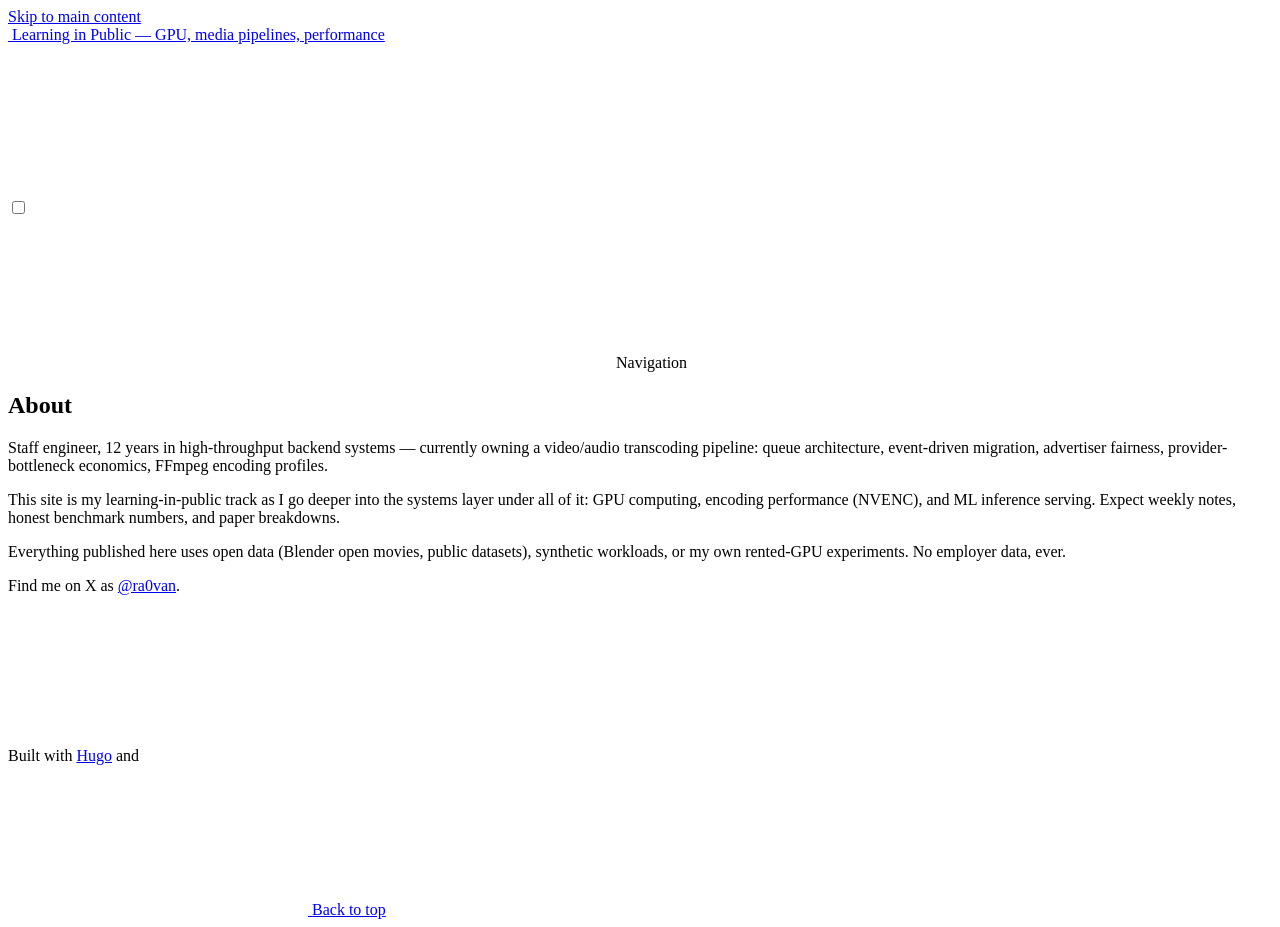
==== public/about/index.html @ dce74ee8 "Cadence, CI workflow, benchmarks section; fix deprecated key" ====
<!DOCTYPE html>
<html
  itemscope
  itemtype="http://schema.org/WebPage"
  lang="en"
  class="color-toggle-hidden"
  
>
  <head>
    <meta charset="UTF-8" />
<meta name="referrer" content="no-referrer" />
<meta name="viewport" content="width=device-width, initial-scale=1.0" />
<meta name="generator" content="Hugo 0.167.0">
  <meta name="robots" content="index, follow" />
  <meta name="description" content="Who I am and why this site exists" />
    <meta name="author" content="" />

    <title>About | Learning in Public — GPU, media pipelines, performance</title>

    <link rel="icon" type="image/svg+xml" href="/learning-in-public/favicon/favicon.svg" />
<link
  rel="icon"
  type="image/png"
  sizes="32x32"
  href="/learning-in-public/favicon/favicon-32x32.png"
/>
<link
  rel="icon"
  type="image/png"
  sizes="16x16"
  href="/learning-in-public/favicon/favicon-16x16.png"
/>

    

    
  <meta
    property="og:title"
    content="About"
  />
  <meta property="og:site_name" content="Learning in Public — GPU, media pipelines, performance" />
  <meta property="og:description" content="Who I am and why this site exists" />
<meta property="og:type" content="article" />
<meta property="og:url" content="https://ra0van.github.io/learning-in-public/about/" />

<meta property="article:section" content="" />
    <meta
      property="article:modified_time"
      content="2026-09-30T10:02:16+05:30"
    />


  <meta name="twitter:card" content="summary" />
<meta name="twitter:title" content="About" />
  <meta name="twitter:description" content="Who I am and why this site exists" />

<script type="application/ld+json">
  {
      "@context": "http://schema.org",
      "@type": "BlogPosting",
      "articleSection": "",
      "name": "About",
      "url": "https://ra0van.github.io/learning-in-public/about/",
      "headline": "About",
      "description": "Who I am and why this site exists",
      "wordCount": "90",
      "inLanguage": "en",
      "isFamilyFriendly": "true",
      "mainEntityOfPage": {
          "@type": "WebPage",
          "@id": "https://ra0van.github.io/learning-in-public/about/"
      },
      "author": [
          {
              "@type": "Person",
              "name": ""
          }
      ],
      "copyrightHolder": "Learning in Public — GPU, media pipelines, performance",
      "copyrightYear": "0001",
      "dateCreated": "0001-01-01T00:00:00.00Z",
      "datePublished": "0001-01-01T00:00:00.00Z",
      "dateModified": "2026-09-30T10:02:16.00Z",
      "publisher":{
          "@type":"Organization",
          "name": "Learning in Public — GPU, media pipelines, performance",
          "url": "https://ra0van.github.io/learning-in-public/",
          "logo": {
              "@type": "ImageObject",
              "url": "https://ra0van.github.io/learning-in-public/brand.svg",
              "width":"32",
              "height":"32"
          }
      }
  }
  </script>


    
  <script src="/learning-in-public/"></script>
<script src="/learning-in-public/"></script>

<link
  rel="preload"
  as="font"
  href="/learning-in-public/fonts/Metropolis.woff2"
  type="font/woff2"
  crossorigin="anonymous"
/>
<link
  rel="preload"
  as="font"
  href="/learning-in-public/fonts/LiberationSans.woff2"
  type="font/woff2"
  crossorigin="anonymous"
/>
<link
  rel="preload"
  as="font"
  href="/learning-in-public/fonts/GeekblogIcons.woff2"
  type="font/woff2"
  crossorigin="anonymous"
/>

<link
  rel="preload"
  href="/learning-in-public/"
  as="style"
/>
<link
  rel="stylesheet"
  href="/learning-in-public/"
  media="all"
/>

<link
  rel="preload"
  href="/learning-in-public/"
  as="style"
/>
<link
  rel="stylesheet"
  href="/learning-in-public/"
  media="screen and (max-width: 45rem)"
/>

<link
  rel="preload"
  href="/learning-in-public/"
  as="style"
/>
<link
  rel="stylesheet"
  href="/learning-in-public/"
  media="print"
/>

<link
  rel="preload"
  href="/learning-in-public/"
  as="style"
/>
<link
  rel="stylesheet"
  href="/learning-in-public/"
  media="all"
/>
  <link href="https://ra0van.github.io/learning-in-public/about/" rel="canonical" type="text/html" />
    <link href="https://ra0van.github.io/learning-in-public/index.xml" rel="alternate" type="application/rss+xml" title="Learning in Public — GPU, media pipelines, performance rss Feed" />

<!-- Made with Geekblog theme https://github.com/thegeeklab/hugo-geekblog -->

    

  </head>

  <body>
    <div class="w-full flex justify-center">
      <a href="#main-content" id="gblog-to-main" class="gdblog-markdown__link">Skip to main content</a>
    </div>

    



    <div
      class="wrapper "
    >
      <header class="gblog-header">
  <div class="container flex flex-wrap">
    <div class="gblog-header__col-1 flex justify-start hidden-mobile"></div>
    <div class="gblog-header__col-2 flex align-center justify-center ">
      <a class="gblog-header__link" rel="me" href="https://ra0van.github.io/learning-in-public/">
        <span class="gblog-brand flex align-center justify-center">
          <img
            class="gblog-brand__img"
            src="/learning-in-public/brand.svg"
            alt=""
          />
          <span class="gblog-brand__title">Learning in Public — GPU, media pipelines, performance</span>
        </span>
        
      </a>
    </div>
    <div class="gblog-header__col-3 flex justify-end">
      <span id="gblog-color-theme">
        <svg class="gblog-icon gblog_brightness_dark">
          <title></title>
          <use xlink:href="#gblog_brightness_dark"></use>
        </svg>
        <svg class="gblog-icon gblog_brightness_light">
          <title></title>
          <use xlink:href="#gblog_brightness_light"></use>
        </svg>
        <svg class="gblog-icon gblog_brightness_auto">
          <title></title>
          <use xlink:href="#gblog_brightness_auto"></use>
        </svg>
      </span>
    </div>
  </div>
</header>
<nav class="gblog-nav">
  <input type="checkbox" id="menu-control" class="hidden" />
  <div class="gblog-nav__control">
    <label for="menu-control" class="flex align-center justify-center">
      <svg class="gblog-icon gblog_menu"><use xlink:href="#gblog_menu"></use></svg>
      <svg class="gblog-icon gblog_clear"><use xlink:href="#gblog_clear"></use></svg>
      <span>Navigation</span>
    </label>
  </div>
  <ul class="gblog-nav__list container flex flex-wrap justify-center menu-content">
    
    
      
    
    
  </ul>
</nav>



      <main class="gblog-page container">
        
  <article class="gblog-post" id="main-content" tabindex="-1">
    <header class="gblog-post__header">
      
      


      <h1 class="gblog-post__title">About</h1>

      
    </header>
    <section class="gblog-markdown">
      <p>Staff engineer, 12 years in high-throughput backend systems — currently owning a
video/audio transcoding pipeline: queue architecture, event-driven migration,
advertiser fairness, provider-bottleneck economics, FFmpeg encoding profiles.</p>
<p>This site is my learning-in-public track as I go deeper into the systems layer
under all of it: GPU computing, encoding performance (NVENC), and ML inference
serving. Expect weekly notes, honest benchmark numbers, and paper breakdowns.</p>
<p>Everything published here uses open data (Blender open movies, public datasets),
synthetic workloads, or my own rented-GPU experiments. No employer data, ever.</p>
<p>Find me on X as <a
  class="gblog-markdown__link"
  href="https://x.com/ra0van"
>@ra0van</a>.</p>

    </section>
  </article>

      </main>

      <footer class="gblog-footer">
  <nav class="container flex">
    <div>
      <section class="flex flex-wrap align-center">
        
        
        
        
      </section>
      <section class="flex flex-wrap align-center">
        <span class="gblog-footer__item">
          Built with <a href="https://gohugo.io/" class="gblog-footer__link">Hugo</a> and
          <svg class="gblog-icon gblog_heart"><use xlink:href="#gblog_heart"></use></svg>
        </span>
      </section>
      
      
    </div>
    
      <div class="flex flex-25 justify-end">
        <span class="gblog-footer__item text-right">
          <a class="gblog-footer__link fake-link" href="#" aria-label="Back to top">
            <svg class="gblog-icon gblog_keyboard_arrow_up">
              <use xlink:href="#gblog_keyboard_arrow_up"></use>
            </svg>
            <span class="hidden-mobile">Back to top</span>
          </a>
        </span>
      </div>
    
  </nav>
</footer>

    </div>
  </body>
</html>
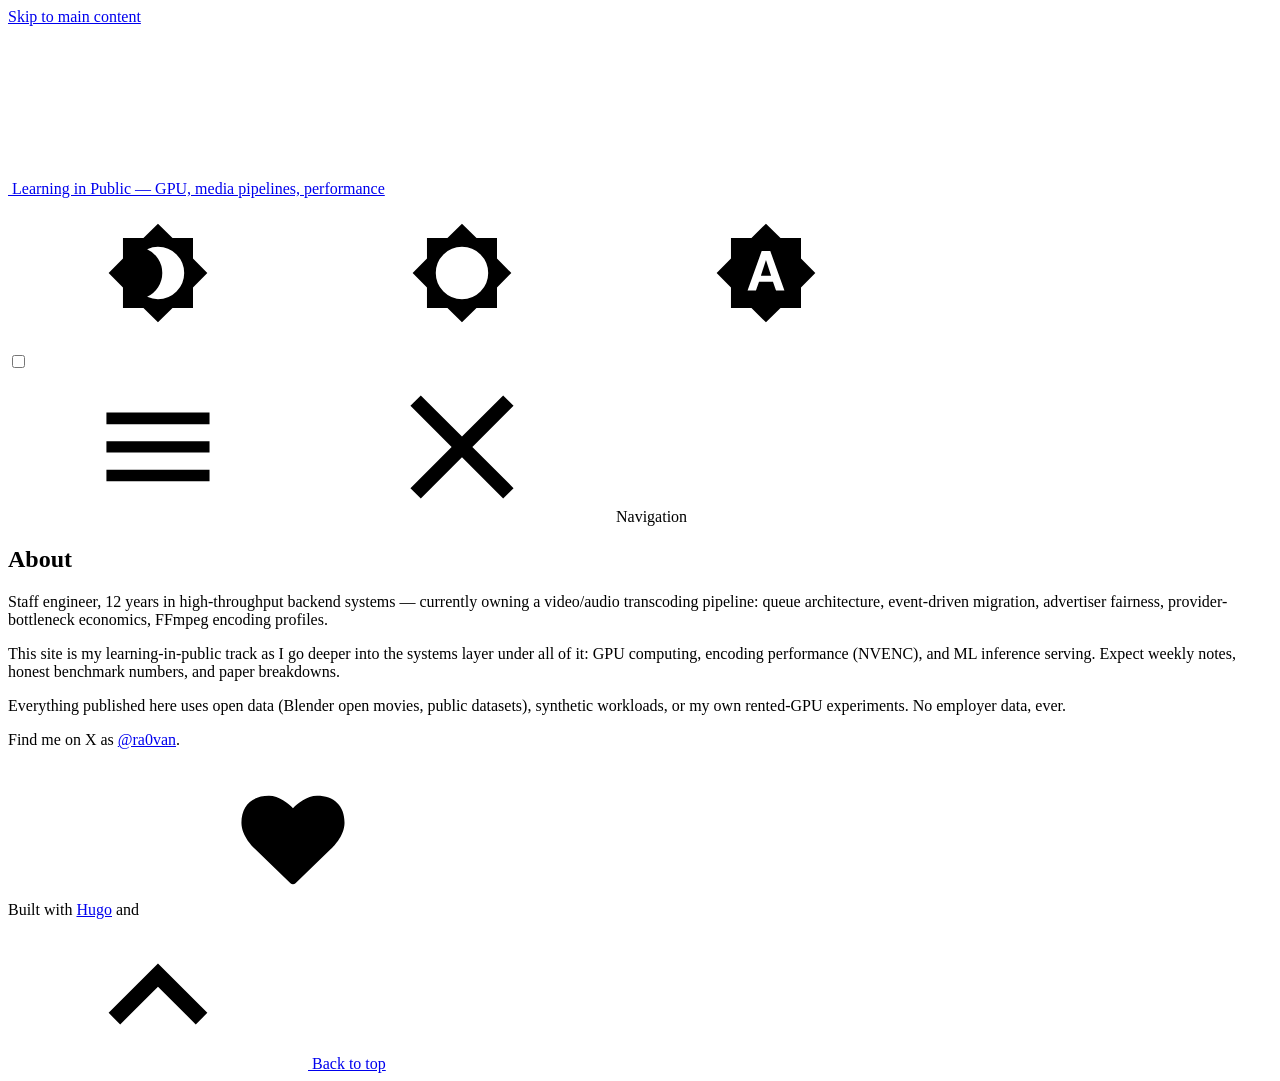
==== commit 67fbcdf9: "Pin geekblog v5.0.3 release (assets bundled), root baseURL, CI" ====
--- a/public/about/index.html
+++ b/public/about/index.html
@@ -17,18 +17,18 @@
 
     <title>About | Learning in Public — GPU, media pipelines, performance</title>
 
-    <link rel="icon" type="image/svg+xml" href="/learning-in-public/favicon/favicon.svg" />
+    <link rel="icon" type="image/svg+xml" href="/favicon/favicon.svg" />
 <link
   rel="icon"
   type="image/png"
   sizes="32x32"
-  href="/learning-in-public/favicon/favicon-32x32.png"
+  href="/favicon/favicon-32x32.png"
 />
 <link
   rel="icon"
   type="image/png"
   sizes="16x16"
-  href="/learning-in-public/favicon/favicon-16x16.png"
+  href="/favicon/favicon-16x16.png"
 />
 
     
@@ -41,7 +41,7 @@
   <meta property="og:site_name" content="Learning in Public — GPU, media pipelines, performance" />
   <meta property="og:description" content="Who I am and why this site exists" />
 <meta property="og:type" content="article" />
-<meta property="og:url" content="https://ra0van.github.io/learning-in-public/about/" />
+<meta property="og:url" content="https://ra0van.github.io/about/" />
 
 <meta property="article:section" content="" />
     <meta
@@ -60,7 +60,7 @@
       "@type": "BlogPosting",
       "articleSection": "",
       "name": "About",
-      "url": "https://ra0van.github.io/learning-in-public/about/",
+      "url": "https://ra0van.github.io/about/",
       "headline": "About",
       "description": "Who I am and why this site exists",
       "wordCount": "90",
@@ -68,7 +68,7 @@
       "isFamilyFriendly": "true",
       "mainEntityOfPage": {
           "@type": "WebPage",
-          "@id": "https://ra0van.github.io/learning-in-public/about/"
+          "@id": "https://ra0van.github.io/about/"
       },
       "author": [
           {
@@ -84,10 +84,10 @@
       "publisher":{
           "@type":"Organization",
           "name": "Learning in Public — GPU, media pipelines, performance",
-          "url": "https://ra0van.github.io/learning-in-public/",
+          "url": "https://ra0van.github.io/",
           "logo": {
               "@type": "ImageObject",
-              "url": "https://ra0van.github.io/learning-in-public/brand.svg",
+              "url": "https://ra0van.github.io/brand.svg",
               "width":"32",
               "height":"32"
           }
@@ -97,76 +97,76 @@
 
 
     
-  <script src="/learning-in-public/"></script>
-<script src="/learning-in-public/"></script>
+  <script src="/js/colortheme-62b51abf.bundle.min.js"></script>
+<script src="/js/main-b30a82c3.bundle.min.js"></script>
 
 <link
   rel="preload"
   as="font"
-  href="/learning-in-public/fonts/Metropolis.woff2"
+  href="/fonts/Metropolis.woff2"
   type="font/woff2"
   crossorigin="anonymous"
 />
 <link
   rel="preload"
   as="font"
-  href="/learning-in-public/fonts/LiberationSans.woff2"
+  href="/fonts/LiberationSans.woff2"
   type="font/woff2"
   crossorigin="anonymous"
 />
 <link
   rel="preload"
   as="font"
-  href="/learning-in-public/fonts/GeekblogIcons.woff2"
+  href="/fonts/GeekblogIcons.woff2"
   type="font/woff2"
   crossorigin="anonymous"
 />
 
 <link
   rel="preload"
-  href="/learning-in-public/"
+  href="/main-e155ff06.min.css"
   as="style"
 />
 <link
   rel="stylesheet"
-  href="/learning-in-public/"
+  href="/main-e155ff06.min.css"
   media="all"
 />
 
 <link
   rel="preload"
-  href="/learning-in-public/"
+  href="/mobile-533446cd.min.css"
   as="style"
 />
 <link
   rel="stylesheet"
-  href="/learning-in-public/"
+  href="/mobile-533446cd.min.css"
   media="screen and (max-width: 45rem)"
 />
 
 <link
   rel="preload"
-  href="/learning-in-public/"
+  href="/print-cc34f864.min.css"
   as="style"
 />
 <link
   rel="stylesheet"
-  href="/learning-in-public/"
+  href="/print-cc34f864.min.css"
   media="print"
 />
 
 <link
   rel="preload"
-  href="/learning-in-public/"
+  href="/custom.css"
   as="style"
 />
 <link
   rel="stylesheet"
-  href="/learning-in-public/"
+  href="/custom.css"
   media="all"
 />
-  <link href="https://ra0van.github.io/learning-in-public/about/" rel="canonical" type="text/html" />
-    <link href="https://ra0van.github.io/learning-in-public/index.xml" rel="alternate" type="application/rss+xml" title="Learning in Public — GPU, media pipelines, performance rss Feed" />
+  <link href="https://ra0van.github.io/about/" rel="canonical" type="text/html" />
+    <link href="https://ra0van.github.io/index.xml" rel="alternate" type="application/rss+xml" title="Learning in Public — GPU, media pipelines, performance rss Feed" />
 
 <!-- Made with Geekblog theme https://github.com/thegeeklab/hugo-geekblog -->
 
@@ -180,6 +180,9 @@
     </div>
 
     
+  <!-- geekblog include: /sprites/geekblog.svg -->
+  <svg class="svg-sprite" xmlns="http://www.w3.org/2000/svg" xmlns:xlink="http://www.w3.org/1999/xlink"><defs><svg viewBox="-7.27 -7.27 46.55 46.55" id="gblog_arrow_back" xmlns="http://www.w3.org/2000/svg"><path d="M31.999 14.035v3.93H7.673l11.134 11.228L16 32 .001 16.001 16 .002l2.807 2.807L7.673 14.037h24.326z"/></svg><svg viewBox="-7.27 -7.27 46.55 46.55" id="gblog_arrow_left" xmlns="http://www.w3.org/2000/svg"><path d="M7.954 17.965v5.988L.001 16l7.953-7.953v5.988H32v3.93H7.954z"/></svg><svg viewBox="-7.27 -7.27 46.55 46.55" id="gblog_arrow_right" xmlns="http://www.w3.org/2000/svg"><path d="M24.046 14.035V8.047L31.999 16l-7.953 7.953v-5.988H0v-3.93h24.046z"/></svg><svg viewBox="-7.27 -7.27 42.55 42.55" id="gblog_bitbucket" xmlns="http://www.w3.org/2000/svg"><path d="M15.905 13.355c.189 1.444-1.564 2.578-2.784 1.839-1.375-.602-1.375-2.784-.034-3.403 1.151-.705 2.818.223 2.818 1.564zm1.907-.361c-.309-2.44-3.076-4.056-5.328-3.042-1.426.636-2.389 2.148-2.32 3.747.086 2.097 2.08 3.815 4.176 3.626s3.729-2.234 3.472-4.331zm4.108-9.315c-.756-.997-2.045-1.169-3.179-1.358-3.214-.516-6.513-.533-9.727.034-1.066.172-2.269.361-2.939 1.323 1.1 1.031 2.664 1.186 4.073 1.358 2.544.327 5.156.344 7.699.017 1.426-.172 3.008-.309 4.073-1.375zm.979 17.788c-.481 1.684-.206 3.953-1.994 4.932-3.076 1.701-6.806 1.89-10.191 1.289-1.787-.327-3.884-.894-4.864-2.578-.43-1.65-.705-3.334-.98-5.018l.103-.275.309-.155c5.121 3.386 12.288 3.386 17.427 0 .808.241.206 1.22.189 1.805zM26.01 4.951c-.584 3.764-1.255 7.51-1.908 11.257-.189 1.1-1.255 1.719-2.148 2.183-3.214 1.615-6.96 1.89-10.483 1.512-2.389-.258-4.829-.894-6.771-2.389-.911-.705-.911-1.908-1.083-2.922-.602-3.523-1.289-7.046-1.719-10.604.206-1.547 1.942-2.217 3.231-2.698C6.848.654 8.686.362 10.508.19c3.884-.378 7.854-.241 11.618.859 1.341.395 2.784.945 3.695 2.097.412.533.275 1.203.189 1.805z"/></svg><svg viewBox="-7.27 -7.27 46.55 46.55" id="gblog_bookmark" xmlns="http://www.w3.org/2000/svg"><path d="M20.357 5.856q1.157 0 2.043.851t.885 2.008v23.284l-10.212-4.357-10.144 4.357V8.715q0-1.157.885-2.008t2.042-.851h14.502zm5.787 18.859V5.856q0-1.157-.851-2.042t-2.008-.885H8.715q0-1.157.885-2.042t2.043-.885h14.502q1.157 0 2.043.885t.885 2.042v23.216z"/></svg><svg viewBox="-7.27 -7.27 42.55 42.55" id="gblog_brightness_auto" xmlns="http://www.w3.org/2000/svg"><path d="M16.846 18.938h2.382L15.22 7.785h-2.44L8.772 18.938h2.382l.871-2.44h3.95zm7.087-9.062L27.999 14l-4.066 4.124v5.809h-5.809L14 27.999l-4.124-4.066H4.067v-5.809L.001 14l4.066-4.124V4.067h5.809L14 .001l4.124 4.066h5.809v5.809zm-11.385 4.937L14 10.282l1.452 4.531h-2.904z"/></svg><svg viewBox="-7.27 -7.27 42.55 42.55" id="gblog_brightness_dark" xmlns="http://www.w3.org/2000/svg"><path d="M14 21.435q3.079 0 5.257-2.178T21.435 14t-2.178-5.257T14 6.565q-1.51 0-3.079.697 1.917.871 3.108 2.701T15.22 14t-1.191 4.037-3.108 2.701q1.568.697 3.079.697zm9.933-11.559L27.999 14l-4.066 4.124v5.809h-5.809L14 27.999l-4.124-4.066H4.067v-5.809L.001 14l4.066-4.124V4.067h5.809L14 .001l4.124 4.066h5.809v5.809z"/></svg><svg viewBox="-7.27 -7.27 42.55 42.55" id="gblog_brightness_light" xmlns="http://www.w3.org/2000/svg"><path d="M14 21.435q3.079 0 5.257-2.178T21.435 14t-2.178-5.257T14 6.565 8.743 8.743 6.565 14t2.178 5.257T14 21.435zm9.933-3.311v5.809h-5.809L14 27.999l-4.124-4.066H4.067v-5.809L.001 14l4.066-4.124V4.067h5.809L14 .001l4.124 4.066h5.809v5.809L27.999 14z"/></svg><svg viewBox="-7.27 -7.27 42.55 42.55" id="gblog_check" xmlns="http://www.w3.org/2000/svg"><path d="M8.885 20.197 25.759 3.323l2.24 2.24L8.885 24.677 0 15.792l2.24-2.24z"/></svg><svg viewBox="-7.27 -7.27 42.55 42.55" id="gblog_check_circle_outline" xmlns="http://www.w3.org/2000/svg"><path d="M14 25.239q4.601 0 7.92-3.319T25.239 14 21.92 6.08 14 2.761 6.08 6.08 2.761 14t3.319 7.92T14 25.239zM14 0q5.784 0 9.892 4.108T28 14t-4.108 9.892T14 28t-9.892-4.108T0 14t4.108-9.892T14 0zm6.441 7.822 1.972 1.972-11.239 11.239L4.207 14l1.972-1.972 4.995 4.995z"/></svg><svg viewBox="-7.27 -7.27 46.55 46.55" id="gblog_clear" xmlns="http://www.w3.org/2000/svg"><path d="M32 3.222 19.222 16 32 28.778l-3.221 3.221-12.778-12.778L3.223 31.999.002 28.778 12.78 16 .002 3.222 3.223.001l12.778 12.778L28.779.001z"/></svg><svg viewBox="-7.27 -7.27 42.55 42.55" id="gblog_cloud_off" xmlns="http://www.w3.org/2000/svg"><path d="M9.023 10.5H7q-1.914 0-3.281 1.395t-1.367 3.309 1.367 3.281T7 19.852h11.375zM3.5 4.976l1.477-1.477L24.5 23.022l-1.477 1.477-2.352-2.297H6.999q-2.898 0-4.949-2.051t-2.051-4.949q0-2.844 1.969-4.867t4.758-2.133zm19.086 5.578q2.242.164 3.828 1.832T28 16.351q0 3.008-2.461 4.758l-1.695-1.695q1.805-.984 1.805-3.063 0-1.422-1.039-2.461t-2.461-1.039h-1.75v-.602q0-2.68-1.859-4.539t-4.539-1.859q-1.531 0-2.953.711l-1.75-1.695Q11.431 3.5 14.001 3.5q2.953 0 5.496 2.078t3.09 4.977z"/></svg><svg viewBox="-7.27 -7.27 42.55 42.55" id="gblog_code" xmlns="http://www.w3.org/2000/svg"><path d="M9.917 24.5a1.75 1.75 0 1 0-3.501.001 1.75 1.75 0 0 0 3.501-.001zm0-21a1.75 1.75 0 1 0-3.501.001A1.75 1.75 0 0 0 9.917 3.5zm11.666 2.333a1.75 1.75 0 1 0-3.501.001 1.75 1.75 0 0 0 3.501-.001zm1.75 0a3.502 3.502 0 0 1-1.75 3.026c-.055 6.581-4.721 8.039-7.82 9.023-2.898.911-3.846 1.349-3.846 3.117v.474a3.502 3.502 0 0 1 1.75 3.026c0 1.932-1.568 3.5-3.5 3.5s-3.5-1.568-3.5-3.5c0-1.294.711-2.424 1.75-3.026V6.526A3.502 3.502 0 0 1 4.667 3.5c0-1.932 1.568-3.5 3.5-3.5s3.5 1.568 3.5 3.5a3.502 3.502 0 0 1-1.75 3.026v9.06c.93-.456 1.914-.766 2.807-1.039 3.391-1.075 5.323-1.878 5.359-5.687a3.502 3.502 0 0 1-1.75-3.026c0-1.932 1.568-3.5 3.5-3.5s3.5 1.568 3.5 3.5z"/></svg><svg viewBox="-7.27 -7.27 46.55 46.55" id="gblog_contacts" xmlns="http://www.w3.org/2000/svg"><path d="M22.688 22.688v-2q0-1.5-2.281-2.438t-4.406-.938-4.406.938-2.281 2.438v2h13.375zM16 9q-1.25 0-2.125.875T13 12t.875 2.125T16 15t2.125-.875T19 12t-.875-2.125T16 9zm10.688-3.687q1.063 0 1.844.813t.781 1.875v16q0 1.063-.781 1.875t-1.844.813H5.313q-1.063 0-1.844-.813t-.781-1.875v-16q0-1.063.781-1.875t1.844-.813h21.375zM5.313 32v-2.688h21.375V32H5.313zM26.688 0v2.688H5.313V0h21.375z"/></svg><svg viewBox="-7.27 -7.27 42.55 42.55" id="gblog_copy" xmlns="http://www.w3.org/2000/svg"><path d="M23.502 25.438V7.626H9.562v17.812h13.94zm0-20.315q1.013 0 1.787.745t.774 1.757v17.812q0 1.013-.774 1.787t-1.787.774H9.562q-1.013 0-1.787-.774t-.774-1.787V7.625q0-1.013.774-1.757t1.787-.745h13.94zM19.689 0v2.562H4.438v17.812H1.936V2.562q0-1.013.745-1.787T4.438.001h15.251z"/></svg><svg viewBox="-7.27 -7.27 46.55 46.55" id="gblog_create" xmlns="http://www.w3.org/2000/svg"><path d="m31.499 7.167-3.25 3.25-6.666-6.666 3.25-3.25q.5-.5 1.25-.5t1.25.5l4.166 4.166q.5.5.5 1.25t-.5 1.25zM.001 25.333 19.667 5.667l6.666 6.666L6.667 31.999H.001v-6.666z"/></svg><svg viewBox="-7.27 -7.27 42.55 42.55" id="gblog_dangerous" xmlns="http://www.w3.org/2000/svg"><path d="M21.802 19.833 15.969 14l5.833-5.833-1.969-1.969L14 12.031 8.167 6.198 6.198 8.167 12.031 14l-5.833 5.833 1.969 1.969L14 15.969l5.833 5.833zM19.833 0 28 8.167v11.666L19.833 28H8.167L0 19.833V8.167L8.167 0h11.666z"/></svg><svg viewBox="-7.27 -7.27 46.55 46.55" id="gblog_date" xmlns="http://www.w3.org/2000/svg"><path d="M27.192 28.844V11.192H4.808v17.652h22.384zm0-25.689q1.277 0 2.253.976t.976 2.253v22.459q0 1.277-.976 2.216t-2.253.939H4.808q-1.352 0-2.291-.901t-.939-2.253V6.385q0-1.277.939-2.253t2.291-.976h1.577V.001h3.23v3.155h12.769V.001h3.23v3.155h1.577zm-3.155 11.267v3.155h-3.23v-3.155h3.23zm-6.46 0v3.155h-3.155v-3.155h3.155zm-6.384 0v3.155h-3.23v-3.155h3.23z"/></svg><svg viewBox="-7.27 -7.27 46.55 46.55" id="gblog_download" xmlns="http://www.w3.org/2000/svg"><path d="M2.866 28.209h26.269v3.79H2.866v-3.79zm26.268-16.925L16 24.418 2.866 11.284h7.493V.001h11.283v11.283h7.493z"/></svg><svg viewBox="-7.27 -7.27 46.55 46.55" id="gblog_email" xmlns="http://www.w3.org/2000/svg"><path d="M28.845 9.615v-3.23L16 14.422 3.155 6.385v3.23L16 17.577zm0-6.46q1.277 0 2.216.977T32 6.385v19.23q0 1.277-.939 2.253t-2.216.977H3.155q-1.277 0-2.216-.977T0 25.615V6.385q0-1.277.939-2.253t2.216-.977h25.69z"/></svg><svg viewBox="-7.27 -7.27 42.55 42.55" id="gblog_error_outline" xmlns="http://www.w3.org/2000/svg"><path d="M14 25.239q4.601 0 7.92-3.319T25.239 14 21.92 6.08 14 2.761 6.08 6.08 2.761 14t3.319 7.92T14 25.239zM14 0q5.784 0 9.892 4.108T28 14t-4.108 9.892T14 28t-9.892-4.108T0 14t4.108-9.892T14 0zm-1.38 6.967h2.761v8.413H12.62V6.967zm0 11.239h2.761v2.826H12.62v-2.826z"/></svg><svg viewBox="-7.27 -7.27 42.55 42.55" id="gblog_fire" xmlns="http://www.w3.org/2000/svg"><path d="M17.689 21.998q-.32.32-.8.576t-.864.384q-1.152.384-2.272.032t-1.888-.992q-.128-.128-.096-.256t.16-.192q1.216-.384 1.92-1.216t.96-1.792q.192-.896-.064-1.728t-.384-1.728q-.128-.704-.096-1.376t.288-1.312q0-.128.128-.128t.192.064q.384.832.992 1.472t1.28 1.216 1.216 1.248.672 1.568q.064.384.064.704.064.96-.32 1.92t-1.088 1.536zm3.84-10.944q-.768-.704-1.6-1.28t-1.6-1.344q-1.536-1.536-2.016-3.584t.16-4.16q.128-.32-.096-.544t-.544-.096q-.768.32-1.44.768t-1.312.896q-1.984 1.664-3.136 3.936T8.633 10.51t.8 5.088q0 .128.032.256t.032.256q0 .576-.512.832t-1.024-.192q-.128-.192-.192-.32-1.024-1.28-1.376-2.912t-.096-3.232q.064-.384-.288-.576t-.608.128q-1.28 1.664-1.856 3.68t-.448 4.064q0 .576.096 1.184t.288 1.184q.448 1.536 1.216 2.816 1.216 2.048 3.264 3.424t4.416 1.696q2.496.32 5.024-.256t4.448-2.304q1.408-1.344 2.208-3.104t.864-3.68-.704-3.712q-.064-.128-.096-.224t-.096-.224q-.576-1.088-1.28-1.984-.256-.384-.544-.704t-.672-.64z"/></svg><svg viewBox="-7.27 -7.27 42.55 42.55" id="gblog_git" xmlns="http://www.w3.org/2000/svg"><path d="M27.472 12.753 15.247.529a1.803 1.803 0 0 0-2.55 0l-2.84 2.84 2.137 2.137a2.625 2.625 0 0 1 3.501 3.501l3.499 3.499a2.625 2.625 0 1 1-1.237 1.237l-3.499-3.499c-.083.04-.169.075-.257.106v7.3a2.626 2.626 0 1 1-1.75 0v-7.3a2.626 2.626 0 0 1-1.494-3.607L8.62 4.606l-8.09 8.09a1.805 1.805 0 0 0 0 2.551l12.225 12.224a1.803 1.803 0 0 0 2.55 0l12.168-12.168a1.805 1.805 0 0 0 0-2.551z"/></svg><svg viewBox="-7.27 -7.27 46.55 46.55" id="gblog_gitea" xmlns="http://www.w3.org/2000/svg"><path d="M5.581 7.229c-2.46-.005-5.755 1.559-5.573 5.48.284 6.125 6.56 6.693 9.068 6.743.275 1.149 3.227 5.112 5.412 5.32h9.573c5.741-.381 10.04-17.363 6.853-17.427-5.271.248-8.395.373-11.073.395v5.3l-.835-.369-.005-4.928c-3.075-.001-5.781-.144-10.919-.397-.643-.004-1.539-.113-2.501-.116zm.348 2.166h.293c.349 3.14.917 4.976 2.067 7.781-2.933-.347-5.429-1.199-5.888-4.38-.237-1.647.563-3.365 3.528-3.401zm11.409 3.087c.2.003.404.04.596.128l.999.431-.716 1.305h-.007a.996.996 0 0 0-.321.053l.006-.002c-.349.114-.593.406-.593.749 0 .097.019.189.055.275l-.002-.006a.767.767 0 0 0 .151.233l-.001-.001-1.235 2.248a.99.99 0 0 0-.302.052l.006-.002c-.349.114-.593.406-.593.749 0 .097.019.189.055.275l-.002-.006c.128.31.457.527.843.527a.987.987 0 0 0 .31-.049l-.006.002c.348-.114.592-.406.592-.749 0-.097-.02-.19-.056-.277l.002.006a.784.784 0 0 0-.211-.293l1.203-2.189a.999.999 0 0 0 .397-.041l-.006.002a.942.942 0 0 0 .285-.15l-.001.001c.464.195.844.353 1.117.488.411.203.556.337.6.487.044.147-.004.429-.236.925-.173.369-.46.893-.799 1.511h-.02a.991.991 0 0 0-.321.053l.006-.002c-.349.114-.593.406-.593.749 0 .097.019.189.055.275l-.002-.006c.128.31.457.527.843.527a.987.987 0 0 0 .31-.049l-.006.002c.348-.114.592-.406.592-.749a.703.703 0 0 0-.055-.275l.002.006a.802.802 0 0 0-.183-.27l.001.001c.335-.611.623-1.136.808-1.531.251-.536.381-.935.267-1.32s-.467-.636-.933-.867c-.307-.151-.689-.311-1.147-.503a.723.723 0 0 0-.052-.324l.002.006a.792.792 0 0 0-.194-.279l.704-1.284 3.899 1.684c.704.305.995 1.053.653 1.68l-2.68 4.907c-.343.625-1.184.884-1.888.58l-5.516-2.384c-.704-.304-.996-1.053-.653-1.68l2.68-4.905c.235-.431.707-.687 1.207-.707z"/></svg><svg viewBox="-7.27 -7.27 46.55 46.55" id="gblog_github" xmlns="http://www.w3.org/2000/svg"><path d="M16 .394c8.833 0 15.999 7.166 15.999 15.999 0 7.062-4.583 13.062-10.937 15.187-.813.146-1.104-.354-1.104-.771 0-.521.021-2.25.021-4.396 0-1.5-.5-2.458-1.083-2.958 3.562-.396 7.312-1.75 7.312-7.896 0-1.75-.625-3.167-1.646-4.291.167-.417.708-2.042-.167-4.25-1.333-.417-4.396 1.646-4.396 1.646a15.032 15.032 0 0 0-8 0S8.937 6.602 7.603 7.018c-.875 2.208-.333 3.833-.167 4.25-1.021 1.125-1.646 2.542-1.646 4.291 0 6.125 3.729 7.5 7.291 7.896-.458.417-.875 1.125-1.021 2.146-.917.417-3.25 1.125-4.646-1.333-.875-1.521-2.458-1.646-2.458-1.646-1.562-.021-.104.979-.104.979 1.042.479 1.771 2.333 1.771 2.333.938 2.854 5.396 1.896 5.396 1.896 0 1.333.021 2.583.021 2.979 0 .417-.292.917-1.104.771C4.582 29.455-.001 23.455-.001 16.393-.001 7.56 7.165.394 15.998.394zM6.063 23.372c.042-.083-.021-.187-.146-.25-.125-.042-.229-.021-.271.042-.042.083.021.187.146.25.104.062.229.042.271-.042zm.646.709c.083-.062.062-.208-.042-.333-.104-.104-.25-.146-.333-.062-.083.062-.062.208.042.333.104.104.25.146.333.062zm.625.937c.104-.083.104-.25 0-.396-.083-.146-.25-.208-.354-.125-.104.062-.104.229 0 .375s.271.208.354.146zm.875.875c.083-.083.042-.271-.083-.396-.146-.146-.333-.167-.417-.062-.104.083-.062.271.083.396.146.146.333.167.417.062zm1.187.521c.042-.125-.083-.271-.271-.333-.167-.042-.354.021-.396.146s.083.271.271.312c.167.062.354 0 .396-.125zm1.313.104c0-.146-.167-.25-.354-.229-.187 0-.333.104-.333.229 0 .146.146.25.354.229.187 0 .333-.104.333-.229zm1.208-.208c-.021-.125-.187-.208-.375-.187-.187.042-.312.167-.292.312.021.125.187.208.375.167s.312-.167.292-.292z"/></svg><svg viewBox="-7.27 -7.27 42.55 42.55" id="gblog_gitlab" xmlns="http://www.w3.org/2000/svg"><path d="M1.629 11.034 14 26.888.442 17.048a1.09 1.09 0 0 1-.39-1.203l1.578-4.811zm7.217 0h10.309l-5.154 15.854zM5.753 1.475l3.093 9.559H1.63l3.093-9.559a.548.548 0 0 1 1.031 0zm20.618 9.559 1.578 4.811c.141.437-.016.922-.39 1.203l-13.558 9.84 12.371-15.854zm0 0h-7.216l3.093-9.559a.548.548 0 0 1 1.031 0z"/></svg><svg viewBox="-7.27 -7.27 46.55 46.55" id="gblog_heart" xmlns="http://www.w3.org/2000/svg"><path d="M16 29.714a1.11 1.11 0 0 1-.786-.321L4.072 18.643c-.143-.125-4.071-3.714-4.071-8 0-5.232 3.196-8.357 8.535-8.357 3.125 0 6.053 2.464 7.464 3.857 1.411-1.393 4.339-3.857 7.464-3.857 5.339 0 8.535 3.125 8.535 8.357 0 4.286-3.928 7.875-4.089 8.035L16.785 29.392c-.214.214-.5.321-.786.321z"/></svg><svg viewBox="-7.27 -7.27 42.55 42.55" id="gblog_info_outline" xmlns="http://www.w3.org/2000/svg"><path d="M12.62 9.793V6.967h2.761v2.826H12.62zM14 25.239q4.601 0 7.92-3.319T25.239 14 21.92 6.08 14 2.761 6.08 6.08 2.761 14t3.319 7.92T14 25.239zM14 0q5.784 0 9.892 4.108T28 14t-4.108 9.892T14 28t-9.892-4.108T0 14t4.108-9.892T14 0zm-1.38 21.033V12.62h2.761v8.413H12.62z"/></svg><svg viewBox="-7.27 -7.27 42.55 42.55" id="gblog_keyboard_arrow_down" xmlns="http://www.w3.org/2000/svg"><path d="M3.281 5.36 14 16.079 24.719 5.36 28 8.641l-14 14-14-14z"/></svg><svg viewBox="-7.27 -7.27 46.55 46.55" id="gblog_keyboard_arrow_left" xmlns="http://www.w3.org/2000/svg"><path d="M25.875 28.25 22.125 32 6.126 16.001 22.125.002l3.75 3.75-12.25 12.25z"/></svg><svg viewBox="-7.27 -7.27 46.55 46.55" id="gblog_keyboard_arrow_right" xmlns="http://www.w3.org/2000/svg"><path d="M6.125 28.25 18.375 16 6.125 3.75 9.875 0l15.999 15.999L9.875 31.998z"/></svg><svg viewBox="-7.27 -7.27 42.55 42.55" id="gblog_keyboard_arrow_up" xmlns="http://www.w3.org/2000/svg"><path d="M24.719 22.64 14 11.921 3.281 22.64 0 19.359l14-14 14 14z"/></svg><svg viewBox="-7.27 -7.27 46.55 46.55" id="gblog_link" xmlns="http://www.w3.org/2000/svg"><path d="M24.037 7.963q3.305 0 5.634 2.366T32 16t-2.329 5.671-5.634 2.366h-6.46v-3.08h6.46q2.028 0 3.493-1.465t1.465-3.493-1.465-3.493-3.493-1.465h-6.46v-3.08h6.46zM9.615 17.578v-3.155h12.77v3.155H9.615zM3.005 16q0 2.028 1.465 3.493t3.493 1.465h6.46v3.08h-6.46q-3.305 0-5.634-2.366T0 16.001t2.329-5.671 5.634-2.366h6.46v3.08h-6.46q-2.028 0-3.493 1.465t-1.465 3.493z"/></svg><svg viewBox="-7.27 -7.27 46.55 46.55" id="gblog_mastodon" xmlns="http://www.w3.org/2000/svg"><path d="M30.924 10.506c0-6.941-4.548-8.976-4.548-8.976C24.083.477 20.144.034 16.054.001h-.101C11.862.034 7.926.477 5.633 1.53c0 0-4.548 2.035-4.548 8.976 0 1.589-.031 3.491.02 5.505.165 6.79 1.245 13.479 7.522 15.14 2.893.765 5.379.927 7.38.816 3.629-.2 5.667-1.296 5.667-1.296l-.12-2.633s-2.593.817-5.505.719c-2.887-.099-5.932-.311-6.399-3.855a7.069 7.069 0 0 1-.064-.967v-.028.001s2.833.693 6.423.857c2.195.1 4.253-.129 6.344-.377 4.009-.479 7.5-2.949 7.939-5.207.689-3.553.633-8.676.633-8.676zm-5.366 8.945h-3.329v-8.159c0-1.72-.724-2.592-2.171-2.592-1.6 0-2.403 1.035-2.403 3.083v4.465h-3.311v-4.467c0-2.048-.803-3.083-2.403-3.083-1.447 0-2.171.873-2.171 2.592v8.159H6.441v-8.404c0-1.719.437-3.084 1.316-4.093.907-1.011 2.092-1.528 3.565-1.528 1.704 0 2.995.655 3.848 1.965l.828 1.391.829-1.391c.853-1.311 2.144-1.965 3.848-1.965 1.472 0 2.659.517 3.565 1.528.877 1.009 1.315 2.375 1.315 4.093z"/></svg><svg viewBox="-7.27 -7.27 46.55 46.55" id="gblog_matrix" xmlns="http://www.w3.org/2000/svg"><path d="M.843.734v30.532H3.04v.733H0V0h3.04v.733zm9.391 9.68v1.543h.044a4.417 4.417 0 0 1 1.489-1.365c.577-.327 1.248-.487 2-.487.72 0 1.377.143 1.975.419.597.277 1.047.776 1.36 1.477.339-.499.8-.941 1.379-1.323.579-.383 1.267-.573 2.061-.573.604 0 1.163.075 1.68.223a3.34 3.34 0 0 1 1.324.707c.368.327.652.745.861 1.268.203.523.307 1.151.307 1.889v7.637h-3.132v-6.468c0-.381-.013-.745-.043-1.083a2.315 2.315 0 0 0-.246-.893l.006.013a1.484 1.484 0 0 0-.577-.593l-.007-.004c-.259-.147-.609-.221-1.047-.221-.443 0-.8.085-1.071.252-.267.166-.483.39-.635.656l-.005.009a2.558 2.558 0 0 0-.307.915l-.002.013a7.156 7.156 0 0 0-.08 1.044v6.359h-3.133v-6.4c0-.339-.005-.671-.024-1.003a2.772 2.772 0 0 0-.197-.936l.007.019a1.41 1.41 0 0 0-.548-.667l-.006-.003c-.259-.167-.635-.253-1.139-.253-.148 0-.345.032-.585.099-.24.068-.48.191-.707.376-.228.184-.425.449-.585.793-.16.345-.24.8-.24 1.36v6.621H7.279v-11.42zm20.923 20.852V.734H28.96V.001H32V32h-3.04v-.733z"/></svg><svg viewBox="-7.27 -7.27 46.55 46.55" id="gblog_menu" xmlns="http://www.w3.org/2000/svg"><path d="M.001 5.334h31.998v3.583H.001V5.334zm0 12.416v-3.5h31.998v3.5H.001zm0 8.916v-3.583h31.998v3.583H.001z"/></svg><svg viewBox="-7.27 -7.27 46.55 46.55" id="gblog_notifications" xmlns="http://www.w3.org/2000/svg"><path d="m25.846 22.154 3.308 3.308v1.615H2.847v-1.615l3.308-3.308V14q0-3.846 1.961-6.692t5.423-3.692V2.462q0-1 .692-1.731T16 0t1.769.731.692 1.731v1.154q3.461.846 5.423 3.692T25.846 14v8.154zM16 32q-1.385 0-2.346-.923t-.962-2.308h6.615q0 1.308-1 2.269T15.999 32z"/></svg><svg viewBox="-7.27 -7.27 46.55 46.55" id="gblog_person" xmlns="http://www.w3.org/2000/svg"><path d="M16 20.023q5.052 0 10.526 2.199t5.473 5.754v4.023H0v-4.023q0-3.555 5.473-5.754t10.526-2.199zM16 16q-3.275 0-5.614-2.339T8.047 8.047t2.339-5.661T16 0t5.614 2.386 2.339 5.661-2.339 5.614T16 16z"/></svg><svg viewBox="-7.27 -7.27 46.55 46.55" id="gblog_pin" xmlns="http://www.w3.org/2000/svg"><path d="M17.6 19.2h9.6v-1.6L22.4 16V3.2l4.8-1.6V0H4.8v1.6l4.8 1.6V16l-4.8 1.6v1.6h9.6v11.2L16 32l1.6-1.6V19.2z"/></svg><svg viewBox="-7.27 -7.27 46.55 46.55" id="gblog_rss_feed" xmlns="http://www.w3.org/2000/svg"><path d="M-.481 12.048q8.482 0 14.457 5.976t5.976 14.457h-5.879q0-5.976-4.289-10.264T-.48 17.928v-5.879zm0-11.565q13.204 0 22.601 9.397t9.397 22.601h-5.783q0-10.891-7.662-18.553T-.481 6.266V.483zm0 27.468q0-1.831 1.301-3.132t3.229-1.301 3.181 1.253 1.253 3.181-1.301 3.229-3.132 1.301q-1.928 0-3.229-1.301T-.48 27.952z"/></svg><svg viewBox="-7.27 -7.27 46.55 46.55" id="gblog_search" xmlns="http://www.w3.org/2000/svg"><path d="M11.925 20.161q3.432 0 5.834-2.402t2.402-5.834-2.402-5.834-5.834-2.402-5.834 2.402-2.402 5.834 2.402 5.834 5.834 2.402zm10.981 0L32 29.255 29.255 32l-9.094-9.094v-1.458l-.515-.515q-3.26 2.831-7.721 2.831-4.976 0-8.45-3.432T.001 11.925t3.474-8.45 8.45-3.474 8.407 3.474 3.432 8.45q0 1.802-.858 4.075t-1.973 3.646l.515.515h1.458z"/></svg><svg viewBox="-7.27 -7.27 46.55 46.55" id="gblog_security" xmlns="http://www.w3.org/2000/svg"><path d="m16 0 13.072 5.855v8.715q0 6.059-3.745 11.063T16 31.999q-5.583-1.362-9.327-6.366T2.928 14.57V5.855zm0 16v13.004q4.017-1.294 6.808-4.868T26.144 16H16zm0 0V3.2L5.856 7.693v8.306H16z"/></svg><svg viewBox="-7.27 -7.27 42.55 42.55" id="gblog_star" xmlns="http://www.w3.org/2000/svg"><path d="M14 22.052 5.324 27.31l2.3-9.859L0 10.813l10.056-.854L14 .692l3.944 9.267L28 10.813l-7.624 6.638 2.3 9.859z"/></svg><svg viewBox="-7.27 -7.27 42.55 42.55" id="gblog_tag" xmlns="http://www.w3.org/2000/svg"><path d="M17.52 17.52v-7.041h-7.041v7.041h7.041zM28 10.479h-7.041v7.041H28v3.439h-7.041V28H17.52v-7.041h-7.041V28H7.04v-7.041H-.001V17.52H7.04v-7.041H-.001V7.04H7.04V-.001h3.439V7.04h7.041V-.001h3.439V7.04H28v3.439z"/></svg><svg viewBox="-7.27 -7.27 46.55 46.55" id="gblog_timer" xmlns="http://www.w3.org/2000/svg"><path d="M16 29q4.428 0 7.536-3.143t3.107-7.571-3.107-7.536T16 7.643 8.464 10.75t-3.107 7.536 3.107 7.571T16 29zM26.714 9.786q1.214 1.571 2.107 4.036t.893 4.464q0 5.643-4 9.678T16 32t-9.714-4.036-4-9.678 4-9.678T16 4.572q1.929 0 4.464.929t4.107 2.143l2.143-2.214q1.143.929 2.143 2.143zM14.5 19.857v-9.143h3v9.143h-3zM20.571.001v3.071h-9.143V.001h9.143z"/></svg><svg viewBox="-7.27 -7.27 46.55 46.55" id="gblog_tree" xmlns="http://www.w3.org/2000/svg"><path d="M32 14.423H20.808V9.616h-3.23v12.77h3.23v-4.807H32v12.845H20.808v-4.807h-6.385v-16h-3.23v4.807H.001V1.579h11.192v4.807h9.615V1.579H32v12.845z"/></svg><svg viewBox="-7.27 -7.27 46.55 46.55" id="gblog_xmpp" xmlns="http://www.w3.org/2000/svg"><path d="M31.995 4.237c-.449.175-1.12.433-1.936.745-1.544.591-2.328.891-2.924 1.093-.613.208-1.287.409-2.635.813-.911.272-1.672.495-2.212.651-.031.875 0 2.177-.292 3.635a21.837 21.837 0 0 1-2.016 5.765c-1.496 2.944-3.236 4.817-3.88 5.476-.056-.059-.112-.117-.168-.179-.707-.763-2.403-2.703-3.815-5.683-1.053-2.223-1.484-4.044-1.605-4.584-.356-1.589-.427-2.955-.427-4.117 0-.075-.036-.129-.101-.149-.721-.223-1.765-.519-2.887-.853-1.271-.379-2.193-.744-3.408-1.2-.493-.185-1.409-.547-2.217-.859C.723 4.499.113 4.236.041 4.236c-.005 0-.015 0-.023.012a.131.131 0 0 0-.019.076c.009.593.08 1.361.256 2.365.615 3.503 2.688 7.061 4.36 9.244 0 0 3.717 5.035 9.128 8.144l.303.176c-.009.008-.02.015-.028.021-1.717 1.316-3.201 1.977-3.579 2.14a15.71 15.71 0 0 1-2.219.772v.407a25.31 25.31 0 0 0 2.72-.487 26.72 26.72 0 0 0 5.075-1.792c.136.067.276.136.42.204 1.527.725 3.571 1.627 6.073 2.048.613.103 1.136.165 1.507.195a.109.109 0 0 0 .115-.091.55.55 0 0 0 .004-.217.107.107 0 0 0-.063-.073c-.505-.209-1.201-.4-1.983-.719-.935-.381-2.241-1.067-3.648-2.128a13.528 13.528 0 0 1-.367-.287c4.64-2.656 7.989-6.588 7.989-6.588 1.735-2.036 4.441-5.623 5.431-9.795.349-1.473.539-2.741.5-3.628z"/></svg></defs></svg>
+
 
 
 
@@ -190,11 +193,11 @@
   <div class="container flex flex-wrap">
     <div class="gblog-header__col-1 flex justify-start hidden-mobile"></div>
     <div class="gblog-header__col-2 flex align-center justify-center ">
-      <a class="gblog-header__link" rel="me" href="https://ra0van.github.io/learning-in-public/">
+      <a class="gblog-header__link" rel="me" href="https://ra0van.github.io/">
         <span class="gblog-brand flex align-center justify-center">
           <img
             class="gblog-brand__img"
-            src="/learning-in-public/brand.svg"
+            src="/brand.svg"
             alt=""
           />
           <span class="gblog-brand__title">Learning in Public — GPU, media pipelines, performance</span>
